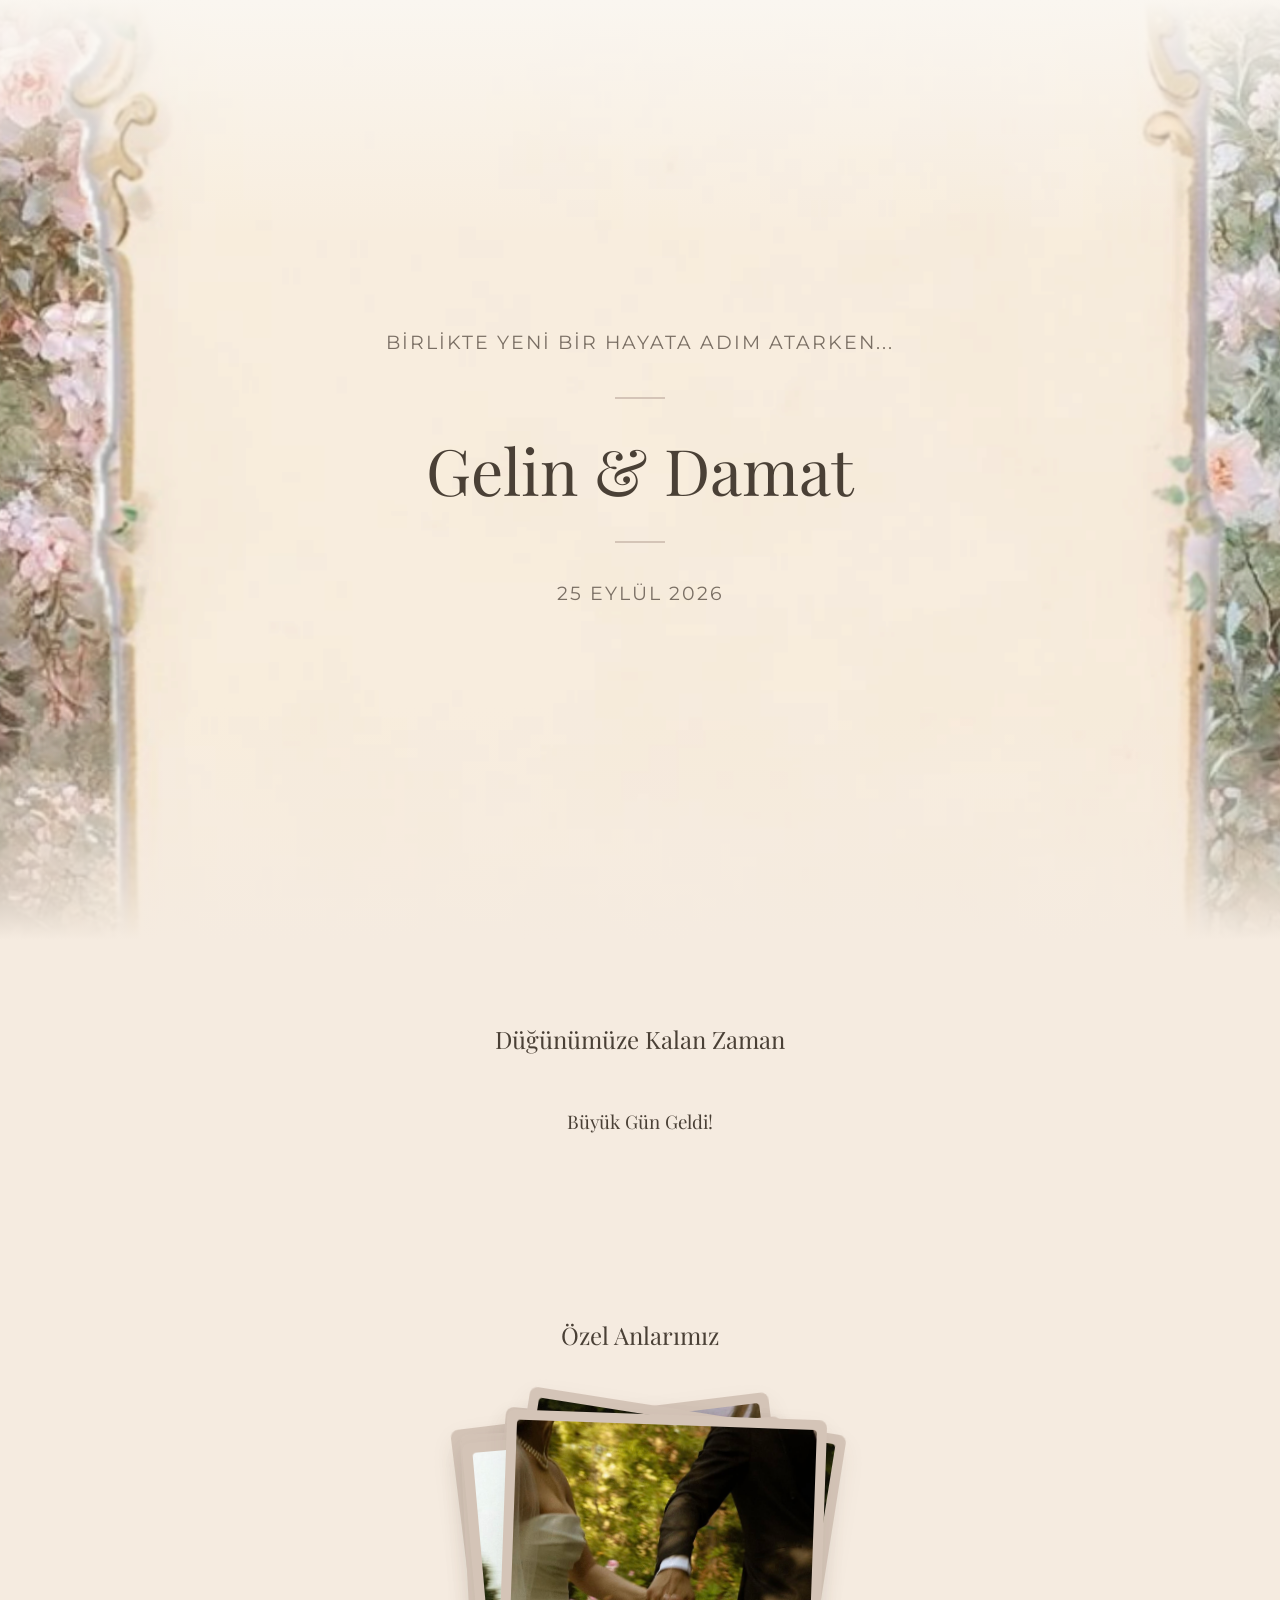
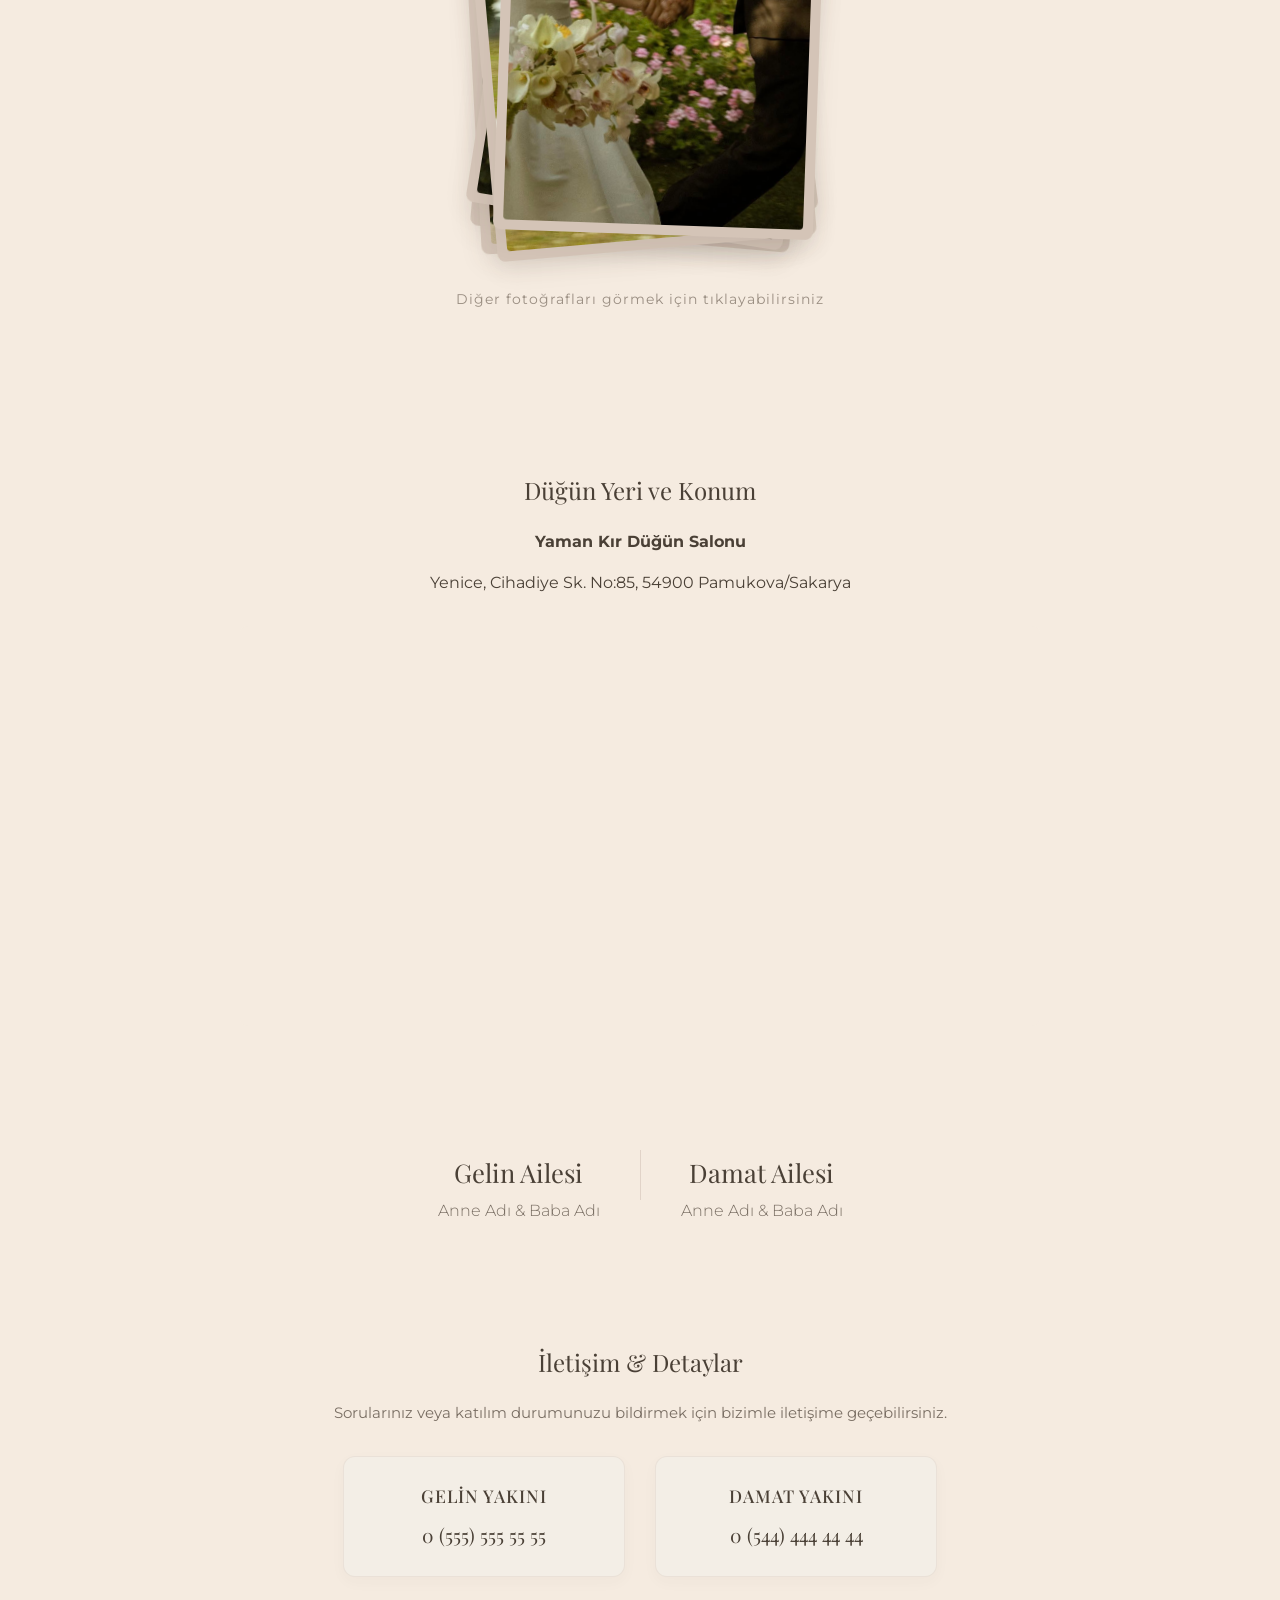
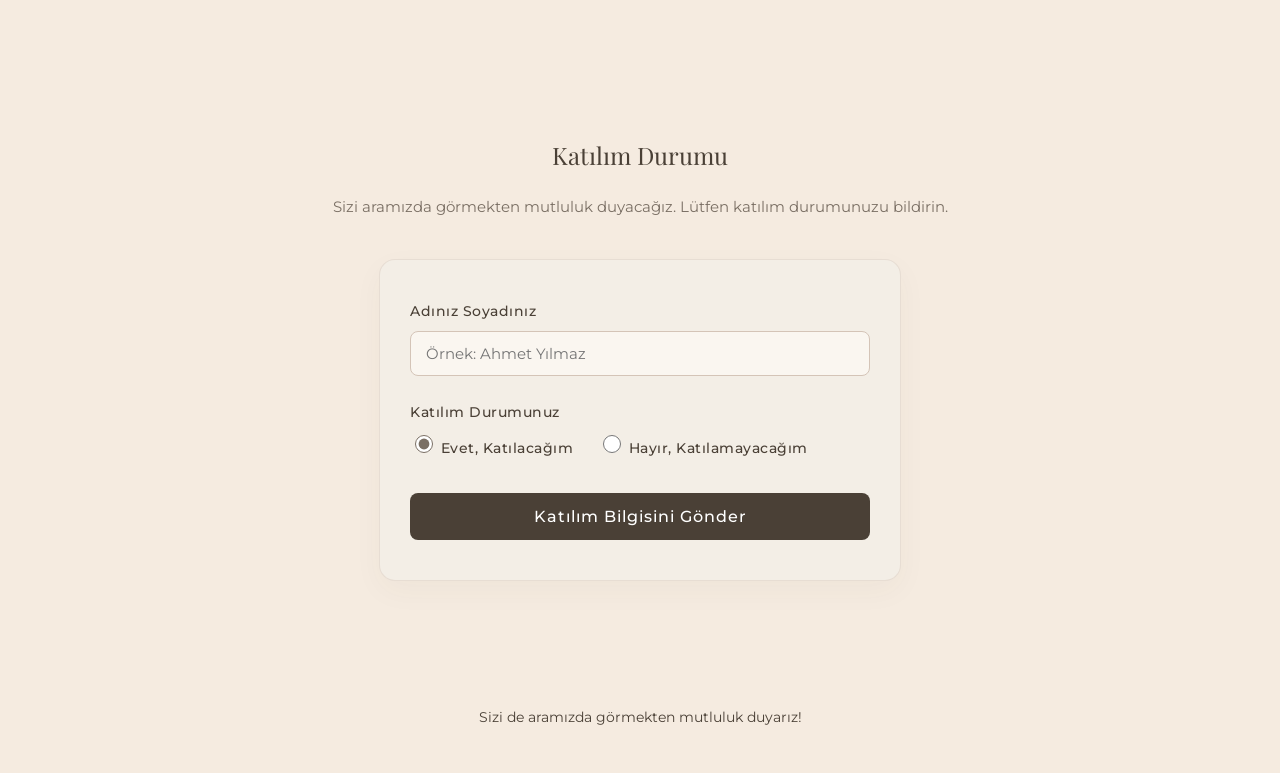
==== index.html @ db7ed0ce "Rename dijital_davetiye.html to index.html" ====
<!DOCTYPE html>
<html lang="tr">
<head>
    <meta charset="UTF-8">
    <meta name="viewport" content="width=device-width, initial-scale=1.0">
    <title>Düğünümüze Davetlisiniz</title>
    <link href="https://fonts.googleapis.com/css2?family=Playfair+Display:ital,wght@0,400;0,600;1,400&family=Montserrat:wght@300;400;500&display=swap" rel="stylesheet">
    <link rel="stylesheet" href="dijital_davetiye.css">
</head>
<body>

    <section class="hero">
        <p>Birlikte yeni bir hayata adım atarken...</p>
        <div class="divider"></div>
        <h1>Gelin & Damat</h1>
        <div class="divider"></div>
        <p>25 Eylül 2026</p>
    </section>

    <section class="countdown-section">
        <h2>Düğünümüze Kalan Zaman</h2>
        <div class="countdown-container" id="countdown">
            <div class="time-box">
                <span id="days">00</span>
                <p>Gün</p>
            </div>
            <div class="time-box">
                <span id="hours">00</span>
                <p>Saat</p>
            </div>
            <div class="time-box">
                <span id="minutes">00</span>
                <p>Dakika</p>
            </div>
            <div class="time-box">
                <span id="seconds">00</span>
                <p>Saniye</p>
            </div>
        </div>
    </section>

    <section class="gallery-section">
        <h2>Özel Anlarımız</h2>
        <div class="gallery-container">
            <div class="photo-stack" id="photoStack">
                <div class="photo-item"><img src="dugunfoto6.png" alt="Fotoğraf 6"></div>
                <div class="photo-item"><img src="dugunfoto5.png" alt="Fotoğraf 5"></div>
                <div class="photo-item"><img src="dugunfoto4.png" alt="Fotoğraf 4"></div>
                <div class="photo-item"><img src="dugunfoto3.png" alt="Fotoğraf 3"></div>
                <div class="photo-item"><img src="dugunfoto2.png" alt="Fotoğraf 2"></div>
                <div class="photo-item"><img src="dugunfoto.png" alt="Fotoğraf 1"></div>
            </div>
            <div class="slider-hint">Diğer fotoğrafları görmek için tıklayabilirsiniz</div>
        </div>
    </section>

    <section class="location-section">
        <h2>Düğün Yeri ve Konum</h2>
        <p><strong>Yaman Kır Düğün Salonu</strong></p>
        <p>Yenice, Cihadiye Sk. No:85, 54900 Pamukova/Sakarya</p>
        
        <div class="map-container">
            <iframe 
                src="https://www.google.com/maps/embed?pb=!1m18!1m12!1m3!1d43925.38557772845!2d30.101300148632802!3d40.5041117!2m3!1f0!2f0!3f0!3m2!1i1024!2i768!4f13.1!3m3!1m2!1s0x14cc9e36bc962b09%3A0x3c826cb3bb49fdeb!2zWWFtYW4ga8SxciBkw7zEn8O8biBTYXJhecSxIHNhbG9udQ!5e1!3m2!1str!2str!4v1782476629312!5m2!1str!2str" 
                width="100%" 
                height="100%" 
                style="border:0;" 
                allowfullscreen="" 
                loading="lazy" 
                referrerpolicy="strict-origin-when-cross-origin">
            </iframe>
        </div>
    </section>

    <section class="family-section">
        <div class="family-container">
            <div class="family-column">
                <h3>Gelin Ailesi</h3>
                <p>Anne Adı & Baba Adı</p>
            </div>
            <div class="family-divider"></div>
            <div class="family-column">
                <h3>Damat Ailesi</h3>
                <p>Anne Adı & Baba Adı</p>
            </div>
        </div>
    </section>

    <section class="contact-section">
        <h2>İletişim & Detaylar</h2>
        <p class="contact-subtitle">Sorularınız veya katılım durumunuzu bildirmek için bizimle iletişime geçebilirsiniz.</p>
        <div class="contact-container">
            <div class="contact-card">
                <h4>Gelin Yakını</h4>
                <p class="phone-number"><a href="tel:+905555555555">0 (555) 555 55 55</a></p>
            </div>
            <div class="contact-card">
                <h4>Damat Yakını</h4>
                <p class="phone-number"><a href="tel:+905444444444">0 (544) 444 44 44</a></p>
            </div>
        </div>
    </section>

    <section class="rsvp-section" id="rsvpSection">
        <h2>Katılım Durumu</h2>
        <p class="rsvp-subtitle">Sizi aramızda görmekten mutluluk duyacağız. Lütfen katılım durumunuzu bildirin.</p>
        
        <div id="rsvpFormContainer">
            <form class="rsvp-form" id="rsvpForm">
                <div class="form-group">
                    <label for="guestName">Adınız Soyadınız</label>
                    <input type="text" id="guestName" required placeholder="Örnek: Ahmet Yılmaz">
                </div>
                
                <div class="form-group">
                    <label>Katılım Durumunuz</label>
                    <div class="radio-group">
                        <label class="radio-label">
                            <input type="radio" name="attendance" value="katiliyorum" checked required>
                            <span>Evet, Katılacağım</span>
                        </label>
                        <label class="radio-label">
                            <input type="radio" name="attendance" value="katilamiyorum">
                            <span>Hayır, Katılamayacağım</span>
                        </label>
                    </div>
                </div>
                
                <button type="submit" class="rsvp-btn">Katılım Bilgisini Gönder</button>
            </form>
        </div>
        <div class="form-message" id="formMessage"></div>
    </section>

    <footer>
        <p>Sizi de aramızda görmekten mutluluk duyarız!</p>
    </footer>

    <script src="dijital_davetiye.js"></script>
</body>
</html>
---- dijital_davetiye.css ----
/* ==========================================
   1. RENK PALETİ VE GENEL AYARLAR
   ========================================== */
:root {
    --bg-color: #f5ebe0; /* Soft krem ana arka plan */
    --text-color: #4A4036; /* Yumuşak kahve/gri metin */
    --accent-color: #D4C4B7; /* Vurgu rengi (bej) */
    --white: #FFFFFF;
}

body {
    margin: 0;
    padding: 0;
    font-family: 'Montserrat', sans-serif;
    background-color: var(--bg-color);
    color: var(--text-color);
    line-height: 1.6;
}

h1, h2, h3, h4 {
    font-family: 'Playfair Display', serif;
    font-weight: normal;
    text-align: center;
}

/* ==========================================
   2. KAHRAMAN (HERO) BÖLÜMÜ - İSİMLER & GÖRSEL
   ========================================== */
.hero {
    height: 100vh;
    display: flex;
    flex-direction: column;
    justify-content: center;
    align-items: center;
    text-align: center;
    padding: 20px;
    position: relative; 
    
    background-image: url('arkaplan2.png');
    background-size: cover; 
    background-position: center; 
    background-repeat: no-repeat; 
}

.hero::before {
    content: '';
    position: absolute;
    top: 0;
    left: 0;
    width: 100%;
    height: 25%; 
    background: linear-gradient(to bottom, #FAF6F0 0%, rgba(250, 246, 240, 0) 100%);
    pointer-events: none;
    z-index: 1; 
}

.hero::after {
    content: '';
    position: absolute;
    bottom: 0;
    left: 0;
    width: 100%;
    height: 25%;
    background: linear-gradient(to bottom, rgba(245, 235, 224, 0) 0%, #f5ebe0 100%);
    pointer-events: none;
    z-index: 1;
}

.hero h1, .hero p, .hero .divider {
    position: relative;
    z-index: 2; 
}

.hero h1 {
    font-size: 4rem;
    margin: 0;
    color: var(--text-color);
}

.hero p {
    font-size: 1.2rem;
    letter-spacing: 2px;
    text-transform: uppercase;
    margin-top: 15px;
    color: #7A6F64;
}

.divider {
    width: 50px;
    height: 2px;
    background-color: var(--accent-color);
    margin: 20px auto;
}

/* ==========================================
   3. GERİ SAYIM BÖLÜMÜ
   ========================================== */
.countdown-section {
    background-color: #f5ebe0;
    padding: 60px 20px;
    text-align: center;
}

.countdown-container {
    display: flex;
    justify-content: center;
    gap: 20px;
    margin-top: 30px;
    flex-wrap: wrap;
}

.time-box {
    background-color: #D4C4B7;
    padding: 20px;
    border-radius: 10px;
    min-width: 80px;
    box-shadow: 0 4px 15px rgba(0,0,0,0.03);
}

.time-box span {
    display: block;
    font-size: 2rem;
    font-family: 'Playfair Display', serif;
}

.time-box p {
    margin: 0;
    font-size: 0.8rem;
    text-transform: uppercase;
    letter-spacing: 1px;
}

/* ==========================================
   4. SÜPER AKIŞKAN FOTOĞRAF YIĞINI (ALBÜM)
   ========================================== */
.gallery-section {
    padding: 80px 20px;
    background-color: #f5ebe0;
    overflow: hidden; 
}

.gallery-container {
    display: flex;
    flex-direction: column;
    align-items: center;
    justify-content: center;
    max-width: 1000px;
    margin: 0 auto;
}

.photo-stack {
    position: relative;
    width: 320px; 
    height: 420px; 
    margin: 40px auto;
    perspective: 1000px; 
}

.photo-item {
    position: absolute;
    width: 100%;
    height: 100%;
    top: 0;
    left: 0;
    background-color: #D4C4B7; 
    border-radius: 8px; 
    padding: 10px; 
    box-shadow: 0 10px 25px rgba(74, 64, 54, 0.08); 
    cursor: pointer; 
    box-sizing: border-box;
    transition: transform 0.4s cubic-bezier(0.25, 1, 0.5, 1), opacity 0.4s ease; 
    display: flex;
    justify-content: center;
    align-items: center;
    overflow: hidden;
    will-change: transform, opacity;
}

.photo-item img {
    width: 100%;
    height: 100%;
    object-fit: cover; 
    border-radius: 4px; 
}

.photo-item.is-flying {
    transform: translate(250px, -40px) rotate(20deg) !important; 
    opacity: 0 !important;
    transition: transform 0.4s cubic-bezier(0.25, 1, 0.5, 1), opacity 0.3s ease !important;
}

.photo-item.is-hidden {
    opacity: 0 !important;
    transition: none !important; 
}

.photo-item:nth-child(1) { transform: rotate(-7deg) translate(-5px, -5px); }
.photo-item:nth-child(2) { transform: rotate(5deg) translate(8px, 5px); }
.photo-item:nth-child(3) { transform: rotate(-3deg) translate(-10px, 12px); }
.photo-item:nth-child(4) { transform: rotate(9deg) translate(15px, -8px); }
.photo-item:nth-child(5) { transform: rotate(-5deg) translate(-2px, 15px); }
.photo-item:nth-child(6) { transform: rotate(2deg) translate(20px, 0px); }

.slider-hint {
    text-align: center;
    font-size: 0.85rem;
    color: #9A8E82;
    letter-spacing: 1px;
    margin-top: 15px;
}

/* ==========================================
   5. AİLE BİLGİLERİ BÖLÜMÜ
   ========================================== */
.family-section {
    background-color: var(--bg-color); 
    padding: 40px 20px;
    text-align: center;
}

.family-container {
    display: flex;
    justify-content: center;
    align-items: center;
    max-width: 600px;
    margin: 0 auto;
    gap: 40px;
}

.family-column h3 {
    font-size: 1.6rem;
    margin-bottom: 5px;
    color: var(--text-color);
}

.family-column p {
    font-size: 1rem;
    font-weight: 300;
    color: #7A6F64;
    margin: 0;
}

.family-divider {
    width: 1px;
    height: 50px;
    background-color: var(--accent-color);
    opacity: 0.6;
}

@media (max-width: 480px) {
    .family-container { flex-direction: column; gap: 20px; }
    .family-divider { width: 40px; height: 1px; }
}

/* ==========================================
   6. SADELEŞTİRİLMİŞ LCV (RSVP) FORMU VE ONAY KUTUSU
   ========================================== */
.rsvp-section {
    background-color: #f5ebe0;
    padding: 80px 20px;
    text-align: center;
}

.rsvp-subtitle {
    font-size: 0.95rem;
    color: #7A6F64;
    margin-bottom: 40px;
}

.rsvp-form {
    background-color: #f3eee6; 
    max-width: 460px;
    margin: 0 auto;
    padding: 40px 30px;
    border-radius: 16px;
    box-shadow: 0 10px 30px rgba(74, 64, 54, 0.04);
    border: 1px solid rgba(212, 196, 183, 0.4);
    text-align: left;
}

.form-group {
    margin-bottom: 25px;
}

.form-group label {
    display: block;
    font-size: 0.9rem;
    font-weight: 500;
    margin-bottom: 8px;
    color: var(--text-color);
    letter-spacing: 0.5px;
}

.form-group input[type="text"] {
    width: 100%;
    padding: 12px 15px;
    border: 1px solid var(--accent-color);
    border-radius: 8px;
    background-color: #FAF6F0;
    color: var(--text-color);
    font-family: 'Montserrat', sans-serif;
    font-size: 0.95rem;
    box-sizing: border-box;
    outline: none;
    transition: border-color 0.3s ease;
}

.form-group input[type="text"]:focus {
    border-color: #7A6F64;
}

.radio-group {
    display: flex;
    gap: 25px;
    margin-top: 5px;
}

.radio-label {
    display: flex;
    align-items: center;
    gap: 8px;
    cursor: pointer;
    font-size: 0.95rem;
}

.radio-label input[type="radio"] {
    accent-color: #7A6F64; 
    width: 18px;
    height: 18px;
}

.rsvp-btn {
    width: 100%;
    padding: 14px;
    background-color: #4A4036;
    color: var(--white);
    border: none;
    border-radius: 8px;
    font-family: 'Montserrat', sans-serif;
    font-size: 1rem;
    font-weight: 500;
    cursor: pointer;
    transition: background-color 0.3s ease, transform 0.1s ease;
    letter-spacing: 1px;
}

.rsvp-btn:hover { background-color: #7A6F64; }
.rsvp-btn:active { transform: scale(0.98); }

/* KALICI VE ŞIK ONAY KUTUSU TASARIMI (GÜNCELLENDİ) */
.form-message {
    text-align: center;
    font-size: 0.95rem;
    font-weight: 500;
}

.form-message.success { 
    color: var(--text-color);
    background-color: #f3eee6;
    padding: 30px;
    border-radius: 16px;
    max-width: 460px;
    margin: 0 auto;
    border: 1px solid rgba(212, 196, 183, 0.4);
    box-shadow: 0 10px 30px rgba(74, 64, 54, 0.04);
}

/* ==========================================
   7. İLETİŞİM BİLGİLERİ BÖLÜMÜ
   ========================================== */
.contact-section {
    background-color: #f5ebe0; 
    padding: 60px 20px;
    text-align: center;
}

.contact-subtitle {
    font-size: 0.95rem;
    color: #7A6F64;
    margin-bottom: 30px;
}

.contact-container {
    display: flex;
    justify-content: center;
    gap: 30px;
    flex-wrap: wrap;
    max-width: 800px;
    margin: 0 auto;
}

.contact-card {
    background-color: #f3eee6; 
    padding: 25px 40px;
    border-radius: 12px;
    min-width: 200px;
    box-shadow: 0 5px 15px rgba(74, 64, 54, 0.03);
    border: 1px solid rgba(212, 196, 183, 0.3);
}

.contact-card h4 {
    margin: 0 0 10px 0;
    font-size: 1.1rem;
    font-weight: 500;
    letter-spacing: 1px;
    text-transform: uppercase;
    color: var(--text-color);
}

.phone-number { 
    margin: 0; 
    font-size: 1.2rem; 
    font-family: 'Playfair Display', serif; 
}

.phone-number a { 
    color: var(--text-color); 
    text-decoration: none; 
    transition: color 0.3s ease; 
}

.phone-number a:hover { color: #9A8E82; }

/* ==========================================
   8. KONUM VE FOOTER BÖLÜMÜ
   ========================================== */
.location-section {
    background-color: #f5ebe0;
    padding: 60px 20px;
    text-align: center;
}

.map-container {
    max-width: 800px;
    margin: 30px auto 0;
    height: 400px;
    background-color: #f5ebe0;
    border-radius: 8px;
    display: flex;
    justify-content: center;
    align-items: center;
    color: #7A6F64;
}

footer {
    text-align: center;
    padding: 30px;
    background-color: var(--bg-color);
    font-size: 0.9rem;
}
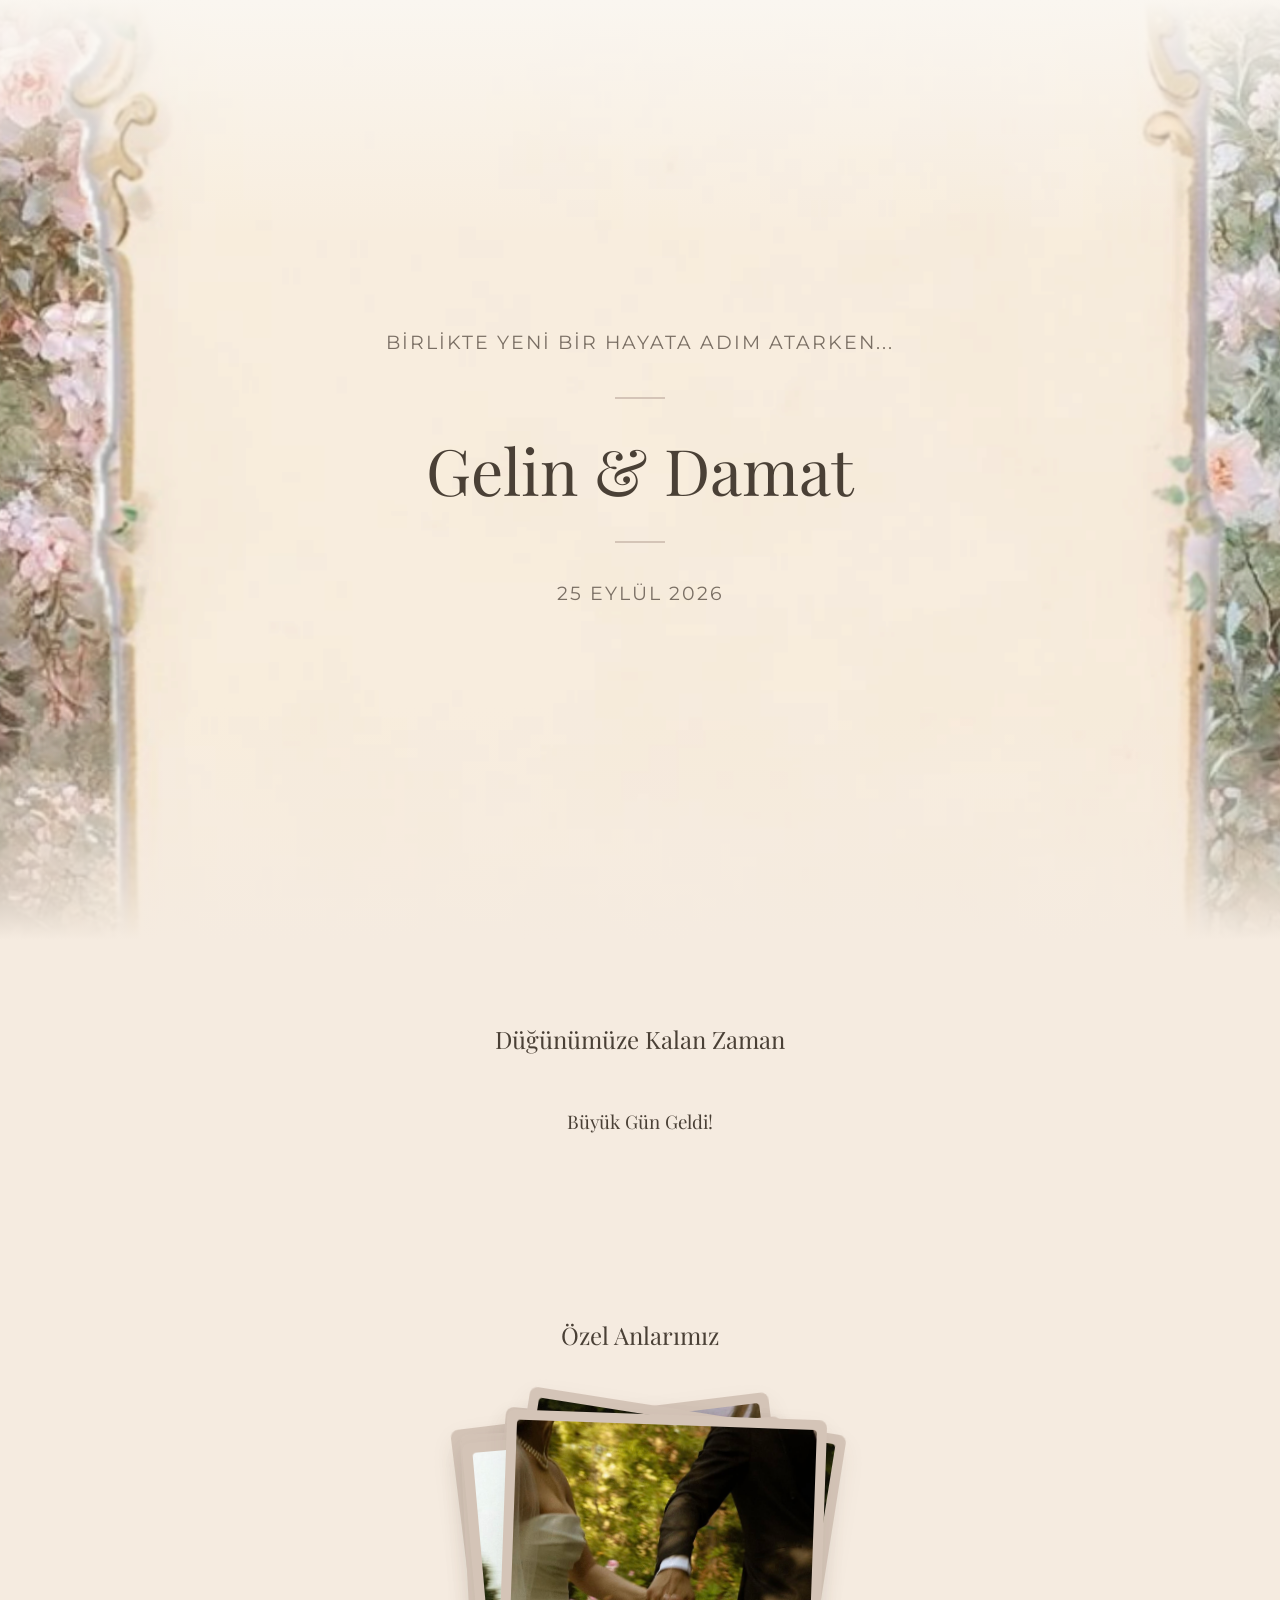
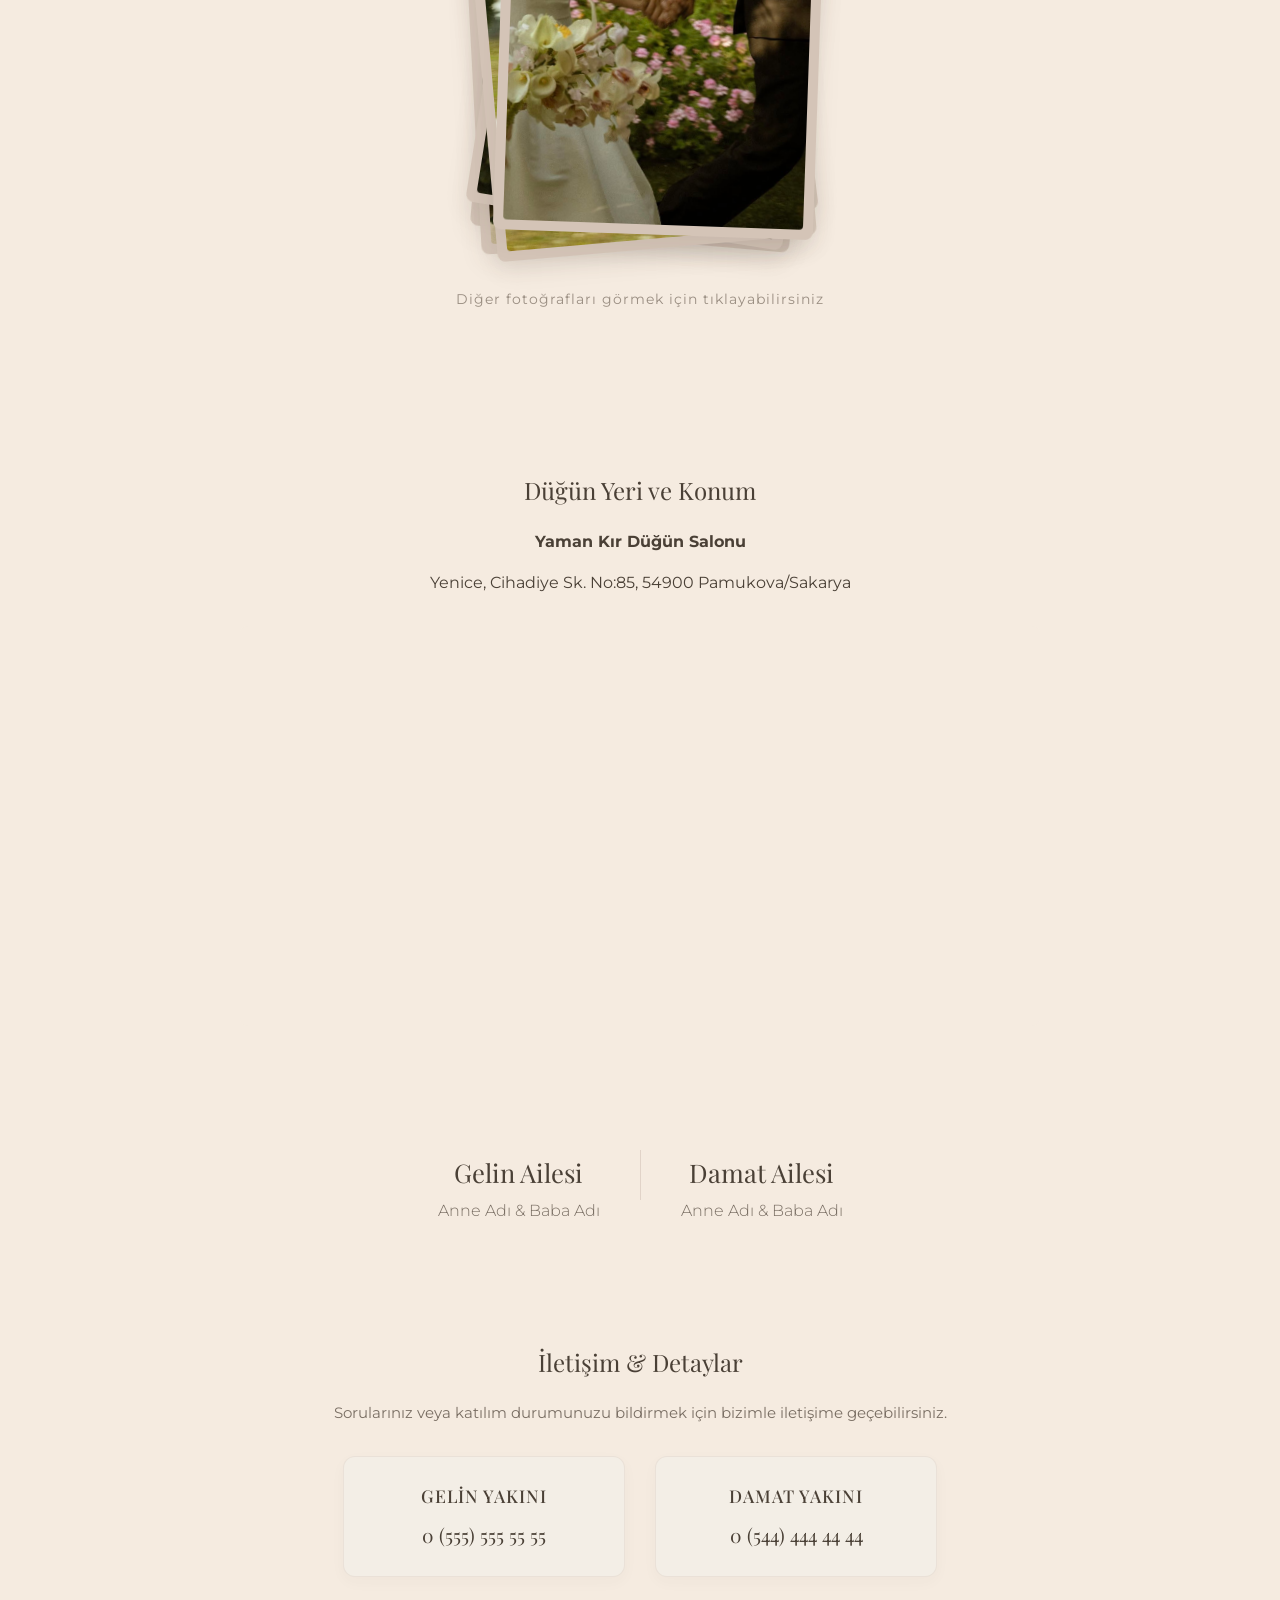
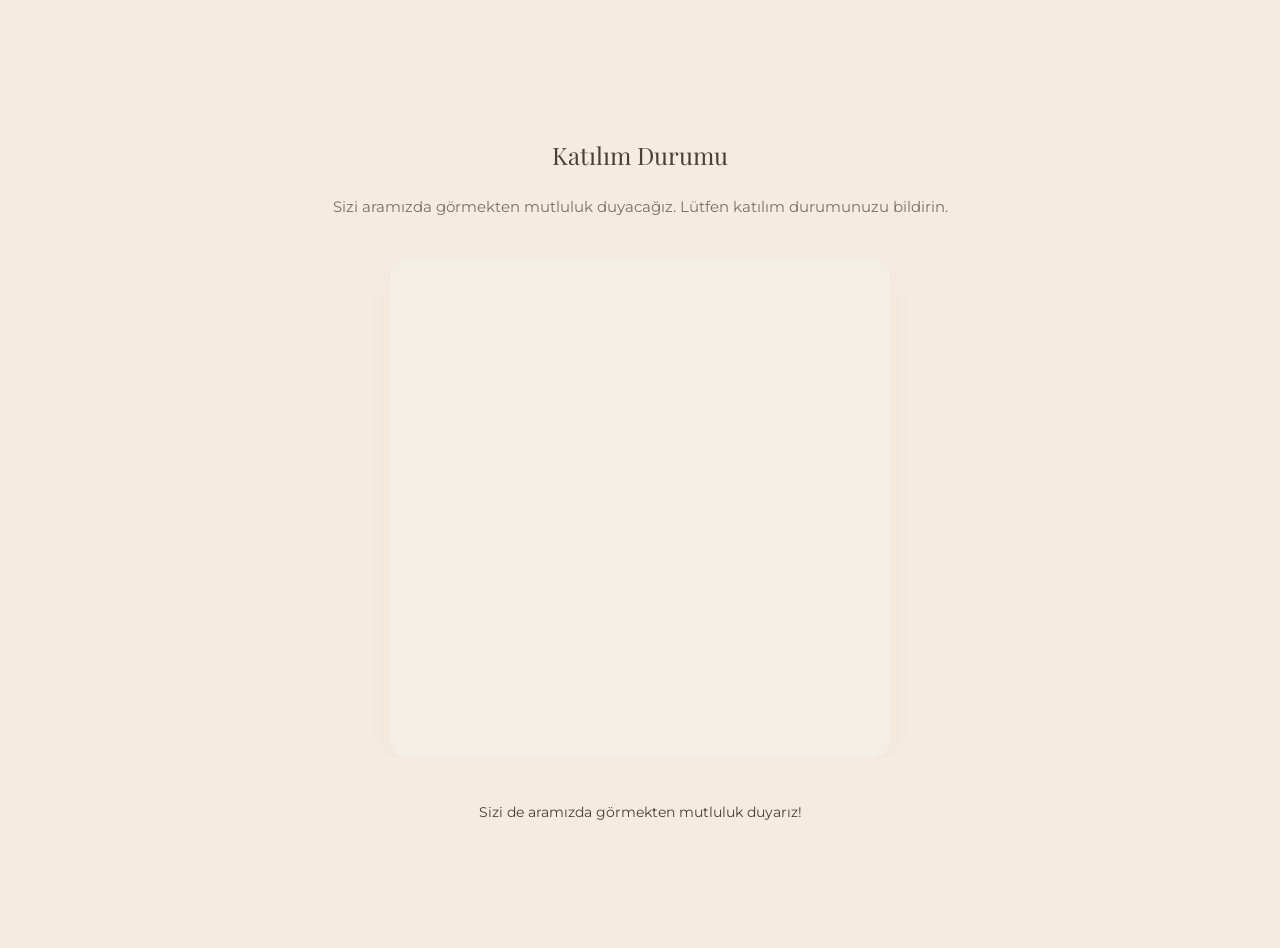
==== commit 25f0ed37: "düzenleme" ====
--- a/index.html
+++ b/index.html
@@ -105,32 +105,10 @@
         <h2>Katılım Durumu</h2>
         <p class="rsvp-subtitle">Sizi aramızda görmekten mutluluk duyacağız. Lütfen katılım durumunuzu bildirin.</p>
         
-        <div id="rsvpFormContainer">
-            <form class="rsvp-form" id="rsvpForm">
-                <div class="form-group">
-                    <label for="guestName">Adınız Soyadınız</label>
-                    <input type="text" id="guestName" required placeholder="Örnek: Ahmet Yılmaz">
-                </div>
-                
-                <div class="form-group">
-                    <label>Katılım Durumunuz</label>
-                    <div class="radio-group">
-                        <label class="radio-label">
-                            <input type="radio" name="attendance" value="katiliyorum" checked required>
-                            <span>Evet, Katılacağım</span>
-                        </label>
-                        <label class="radio-label">
-                            <input type="radio" name="attendance" value="katilamiyorum">
-                            <span>Hayır, Katılamayacağım</span>
-                        </label>
-                    </div>
-                </div>
-                
-                <button type="submit" class="rsvp-btn">Katılım Bilgisini Gönder</button>
-            </form>
+        <div class="tally-container">
+            <iframe data-tally-src="https://tally.so/r/1Axdgl" width="100%" height="450" frameborder="0" marginheight="0" marginwidth="0" title="Düğüne Katılım"></iframe>
         </div>
-        <div class="form-message" id="formMessage"></div>
-    </section>
+    </sect>
 
     <footer>
         <p>Sizi de aramızda görmekten mutluluk duyarız!</p>
--- a/dijital_davetiye.css
+++ b/dijital_davetiye.css
@@ -447,4 +447,14 @@
     padding: 30px;
     background-color: var(--bg-color);
     font-size: 0.9rem;
+}
+
+/* Tally form kutusunun düzgün görünmesi için */
+.tally-container {
+    max-width: 460px;
+    margin: 0 auto;
+    background-color: #f3eee6;
+    padding: 20px;
+    border-radius: 16px;
+    box-shadow: 0 10px 30px rgba(74, 64, 54, 0.04);
 }
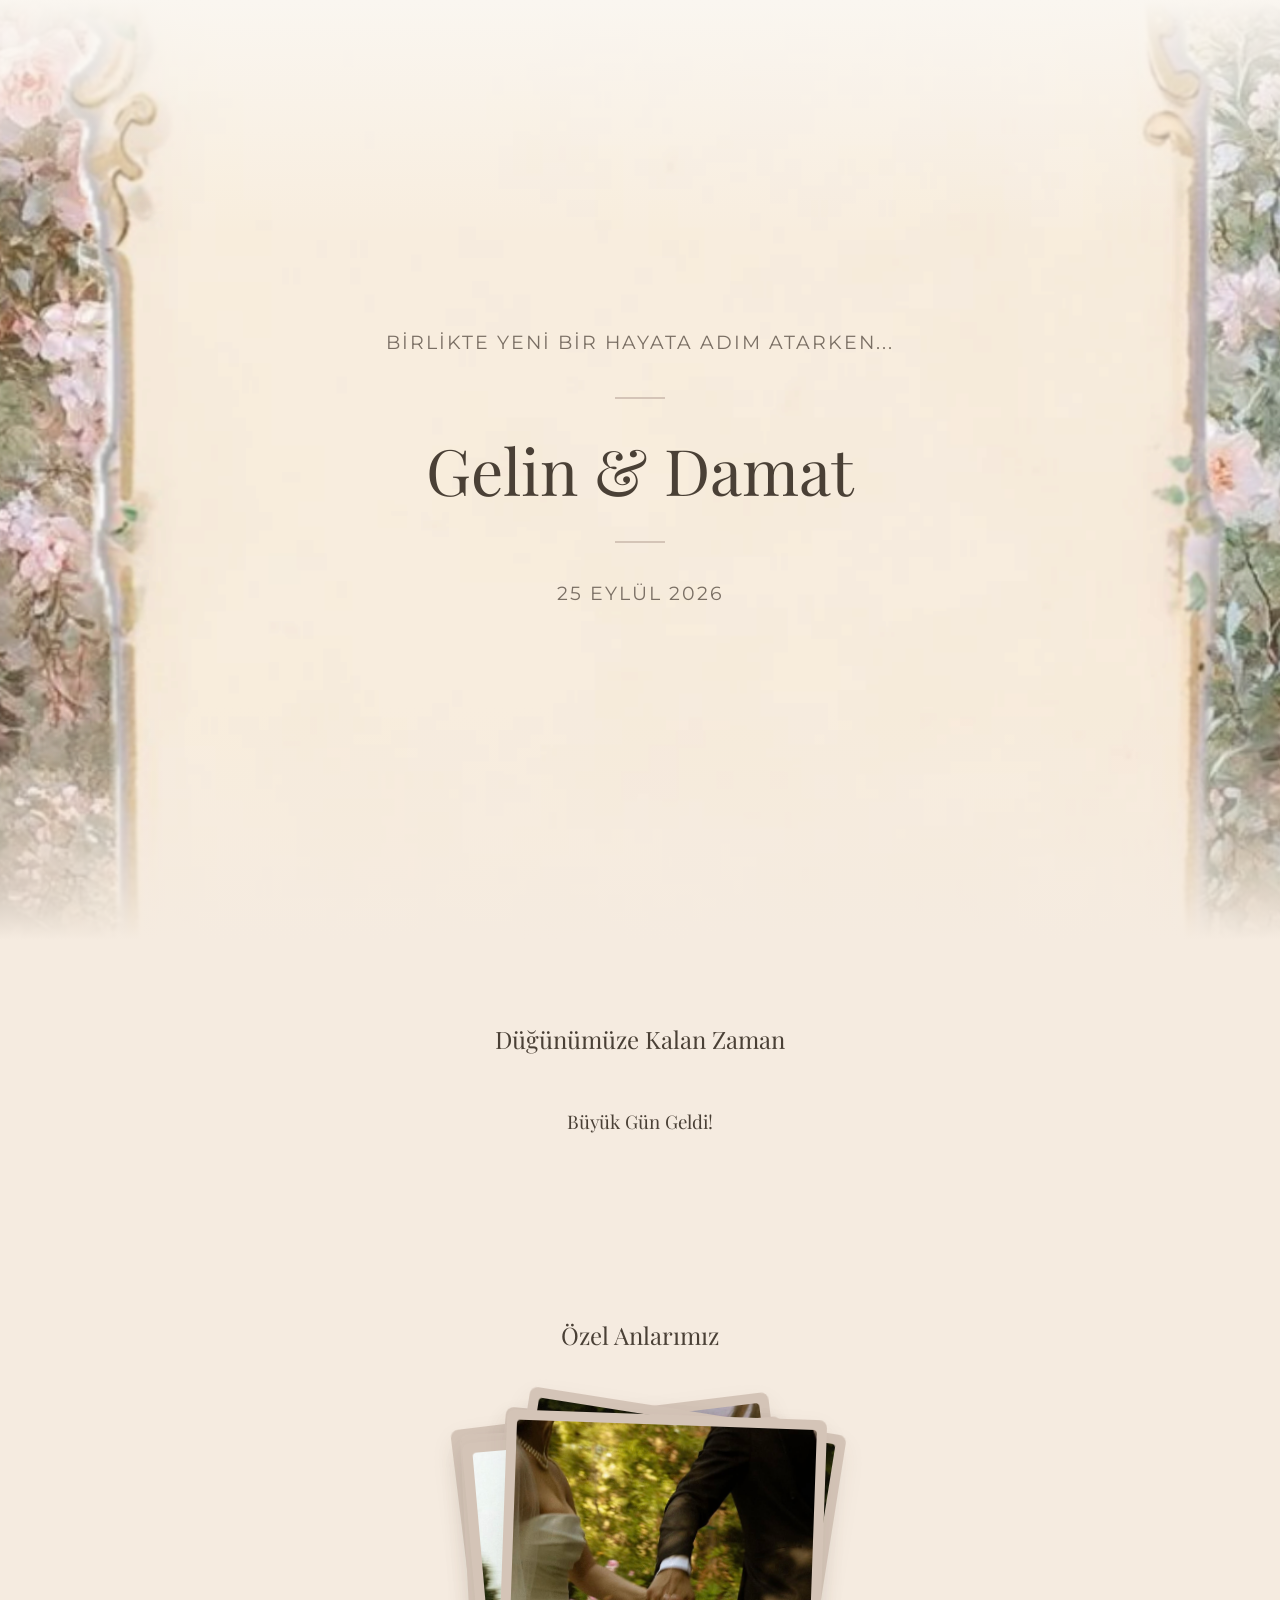
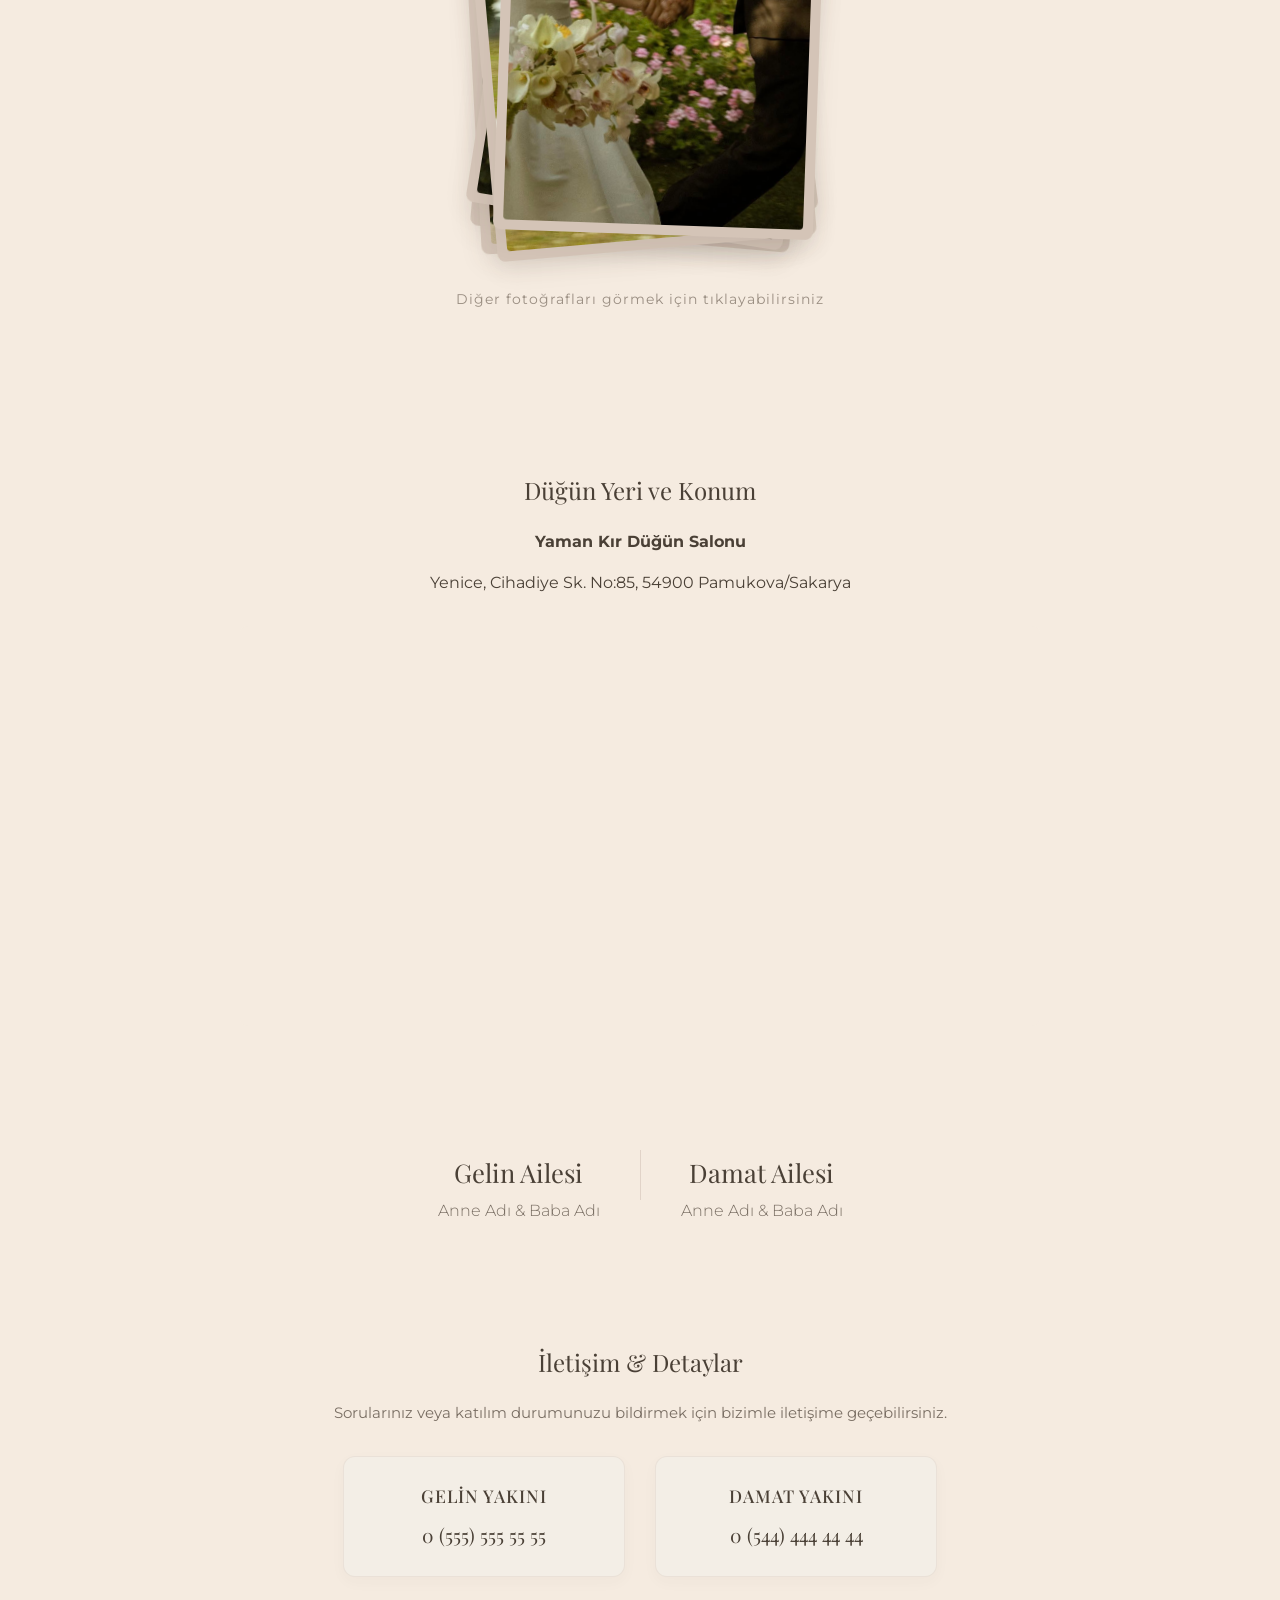
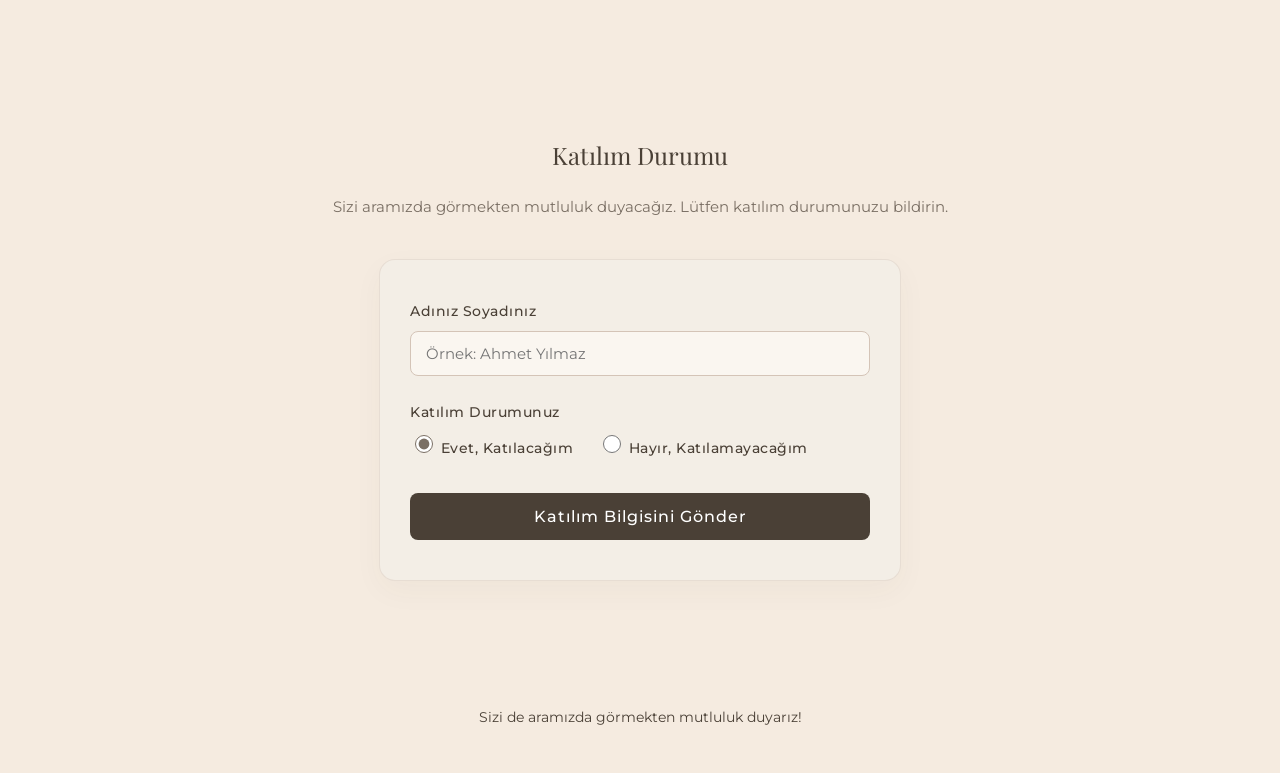
==== commit d44bda16: "düzenleme" ====
--- a/index.html
+++ b/index.html
@@ -105,10 +105,32 @@
         <h2>Katılım Durumu</h2>
         <p class="rsvp-subtitle">Sizi aramızda görmekten mutluluk duyacağız. Lütfen katılım durumunuzu bildirin.</p>
         
-        <div class="tally-container">
-            <iframe data-tally-src="https://tally.so/r/1Axdgl" width="100%" height="450" frameborder="0" marginheight="0" marginwidth="0" title="Düğüne Katılım"></iframe>
+        <div id="rsvpFormContainer">
+            <form class="rsvp-form" id="rsvpForm">
+                <div class="form-group">
+                    <label for="guestName">Adınız Soyadınız</label>
+                    <input type="text" id="guestName" required placeholder="Örnek: Ahmet Yılmaz">
+                </div>
+                
+                <div class="form-group">
+                    <label>Katılım Durumunuz</label>
+                    <div class="radio-group">
+                        <label class="radio-label">
+                            <input type="radio" name="attendance" value="katiliyorum" checked required>
+                            <span>Evet, Katılacağım</span>
+                        </label>
+                        <label class="radio-label">
+                            <input type="radio" name="attendance" value="katilamiyorum">
+                            <span>Hayır, Katılamayacağım</span>
+                        </label>
+                    </div>
+                </div>
+                
+                <button type="submit" class="rsvp-btn">Katılım Bilgisini Gönder</button>
+            </form>
         </div>
-    </sect>
+        <div class="form-message" id="formMessage"></div>
+    </section>
 
     <footer>
         <p>Sizi de aramızda görmekten mutluluk duyarız!</p>
@@ -116,4 +138,4 @@
 
     <script src="dijital_davetiye.js"></script>
 </body>
-</html>
+</html>
--- a/dijital_davetiye.css
+++ b/dijital_davetiye.css
@@ -449,12 +449,3 @@
     font-size: 0.9rem;
 }
 
-/* Tally form kutusunun düzgün görünmesi için */
-.tally-container {
-    max-width: 460px;
-    margin: 0 auto;
-    background-color: #f3eee6;
-    padding: 20px;
-    border-radius: 16px;
-    box-shadow: 0 10px 30px rgba(74, 64, 54, 0.04);
-}
